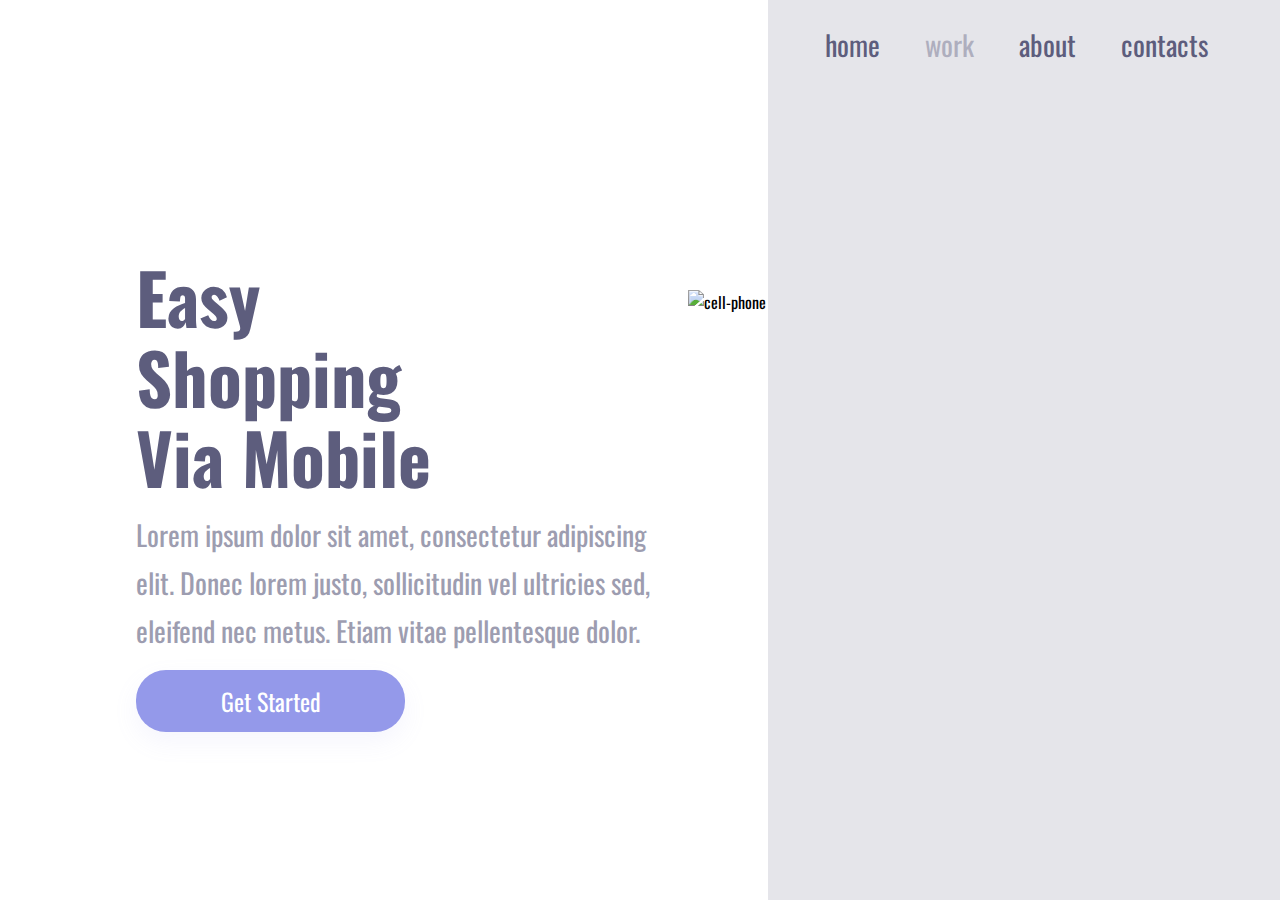
==== git hub/index.html @ adaea135 "primeiro comit  da vida" ====
<!DOCTYPE html>
<html lang="en">

<head>
    <meta charset="UTF-8">
    <meta http-equiv="X-UA-Compatible" content="IE=edge">
    <meta name="viewport" content="width=device-width, initial-scale=1.0">
    <link rel="stylesheet" href="./index.css">
    <link rel="preconnect" href="https://fonts.googleapis.com">
    <link rel="preconnect" href="https://fonts.gstatic.com" crossorigin>
    <link href="https://fonts.googleapis.com/css2?family=Oswald&display=swap" rel="stylesheet">
    <title> css agora </title>
</head>

<body>
    <div class="wrapper">
        <section class="container-left">
            <h1>Easy Shopping Via Mobile</h1>
            <p>Lorem ipsum dolor sit amet, consectetur adipiscing
                elit. Donec lorem justo, sollicitudin vel ultricies sed,
                eleifend nec metus. Etiam vitae pellentesque dolor. </p>
            <button>Get Started</button>
        </section>
        <section class="container-right">
            <header>
                <a>home</a>
                <a>work</a>
                <a>about</a>
                <a>contacts</a>
            </header>
            <img src="./desafio 2/cell-phone.png" alt="cell-phone">




        </section>
    </div>
</body>

</html>
---- git hub/index.css ----
* {
    margin: 0;
    padding: 0;
    box-sizing: border-box;
    font-family: 'Oswald', sans-serif;
}

.wrapper {
    height: 100vh;
    width: 100vw;
}

.container-left {
    display: inline-block;
    width: 60%;
    margin-top: 20%;
    padding-left: 136px;

}

.container-right {
    display: inline-block;
    background-color: rgba(93, 93, 125, 0.16);
    height: 100vh;
    width: 40%;
    position: absolute;
}

img {
    position: relative;
    top: 25%;
    right: 80px;
}

h1 {
    font-size: 70px;
    line-height: 80px;
    color: #5D5D7D;
    width: 368px;
}

p {
    font-size: 28px;
    line-height: 48px;
    color: #5D5D7D;
    mix-blend-mode: normal;
    opacity: 0.6;
    margin: 15px 0;
    width: 540px;
}

button {
    
    width: 269px;
    height: 62px;
    background: #9499EA;
    box-shadow: 0px 10px 24px rgba(148, 153, 234, 0.0979959);
    border: none;
    border-radius: 30px;
    font-weight: 400;
    font-size: 24px;
    line-height: 36px;
    text-align: center;
    cursor: pointer;
    color: #FFFFFF;
}

button:hover {
    opacity: .8;
}

button:active {
    opacity: .5;
}

a {
    font-size: 28px;
    line-height: 41px;
    color: #5D5D7D;
    margin-right: 41px;
    cursor: pointer;
}
a:nth-child(2){
    opacity: 0.4;
}
a:hover{opacity: 0.4;}
a:active{opacity: 0.8;}
header{
    margin: 24px 0 0 57px;
}
@media screen and (max-width: 900px){
    .container-left {
width: 100%;
height: 50%;
padding: 0;
margin: 0;

    }
    .container-right{
display: block;
height: auto;
width: 100%;
position: static;
padding: 40px;
    }
img {position: static;
max-width: 90%;}

header{display: none;
}

h1{
font-size: 36px;
line-height: 52px;
width: auto;
margin: 50px 50px 0 50px;
text-align: center;
}
p{margin: 15px 40px;
width: auto;
text-align: center;
font-size: 14px;
line-height: 24px;}

button{
margin: 0 auto;
display: block;

}



}
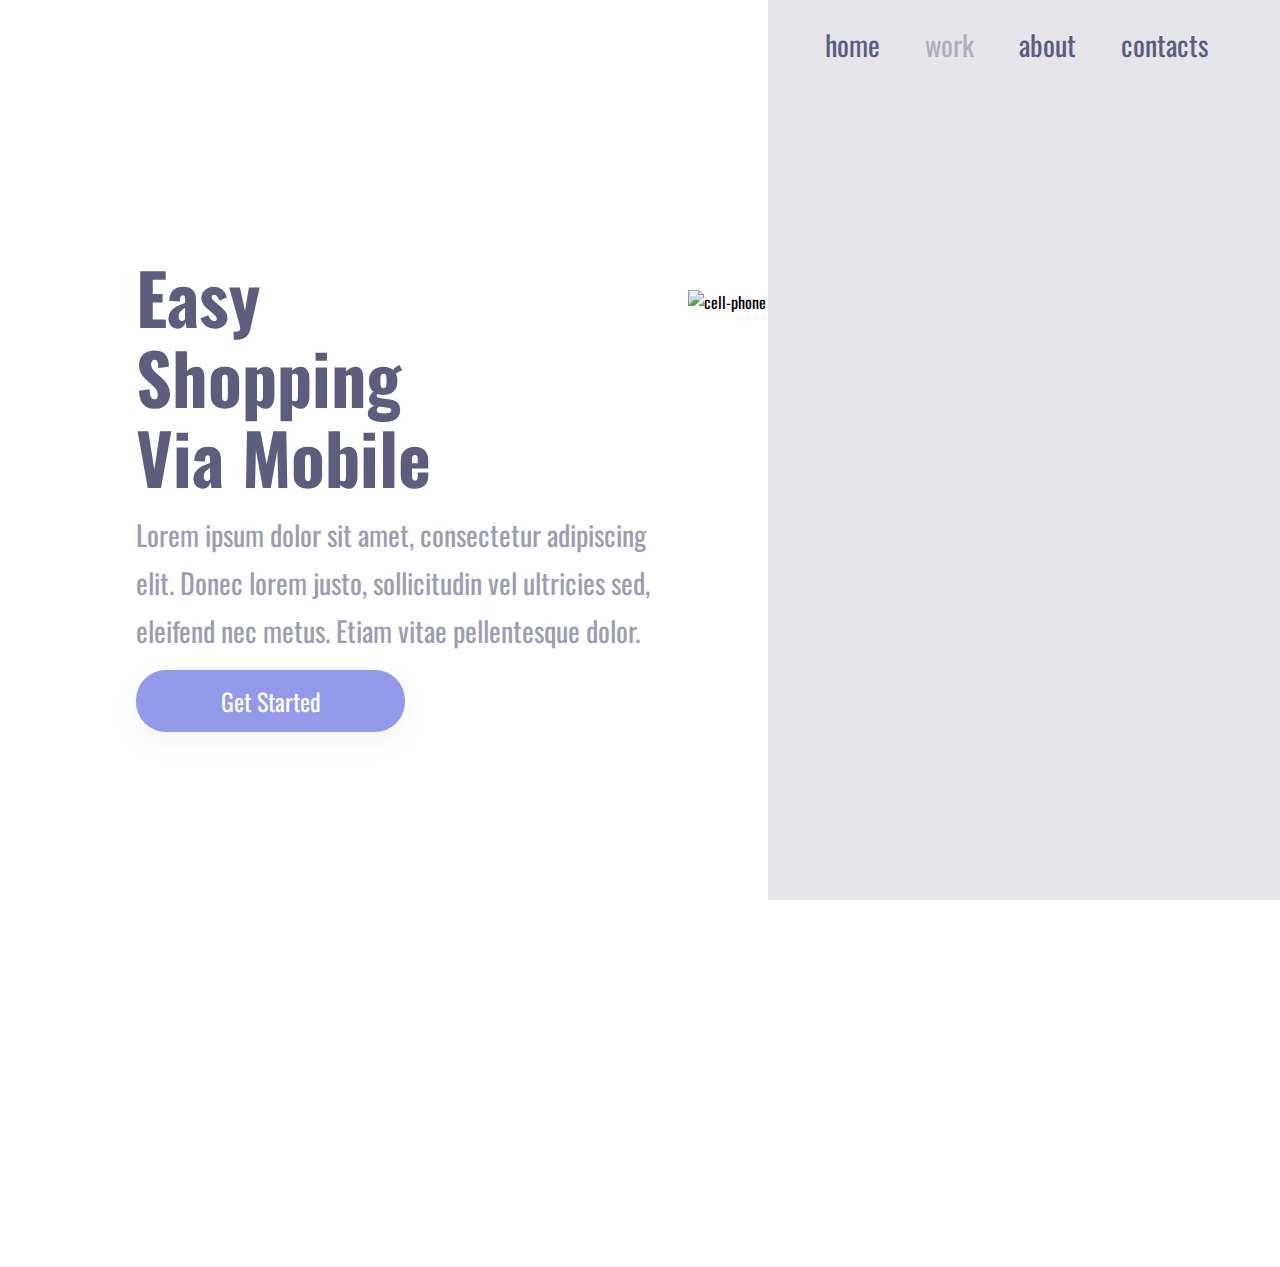
==== commit 3e693980: "alteraçao da cor" ====
--- a/git hub/index.html
+++ b/git hub/index.html
@@ -9,7 +9,7 @@
     <link rel="preconnect" href="https://fonts.googleapis.com">
     <link rel="preconnect" href="https://fonts.gstatic.com" crossorigin>
     <link href="https://fonts.googleapis.com/css2?family=Oswald&display=swap" rel="stylesheet">
-    <title> css agora </title>
+    <title> mudança git hub css12 </title>
 </head>
 
 <body>
@@ -37,4 +37,4 @@
     </div>
 </body>
 
-</html>+</html>
--- a/git hub/index.css
+++ b/git hub/index.css
@@ -6,7 +6,7 @@
 }
 
 .wrapper {
-    height: 100vh;
+    height: 99vw;
     width: 100vw;
 }
 
